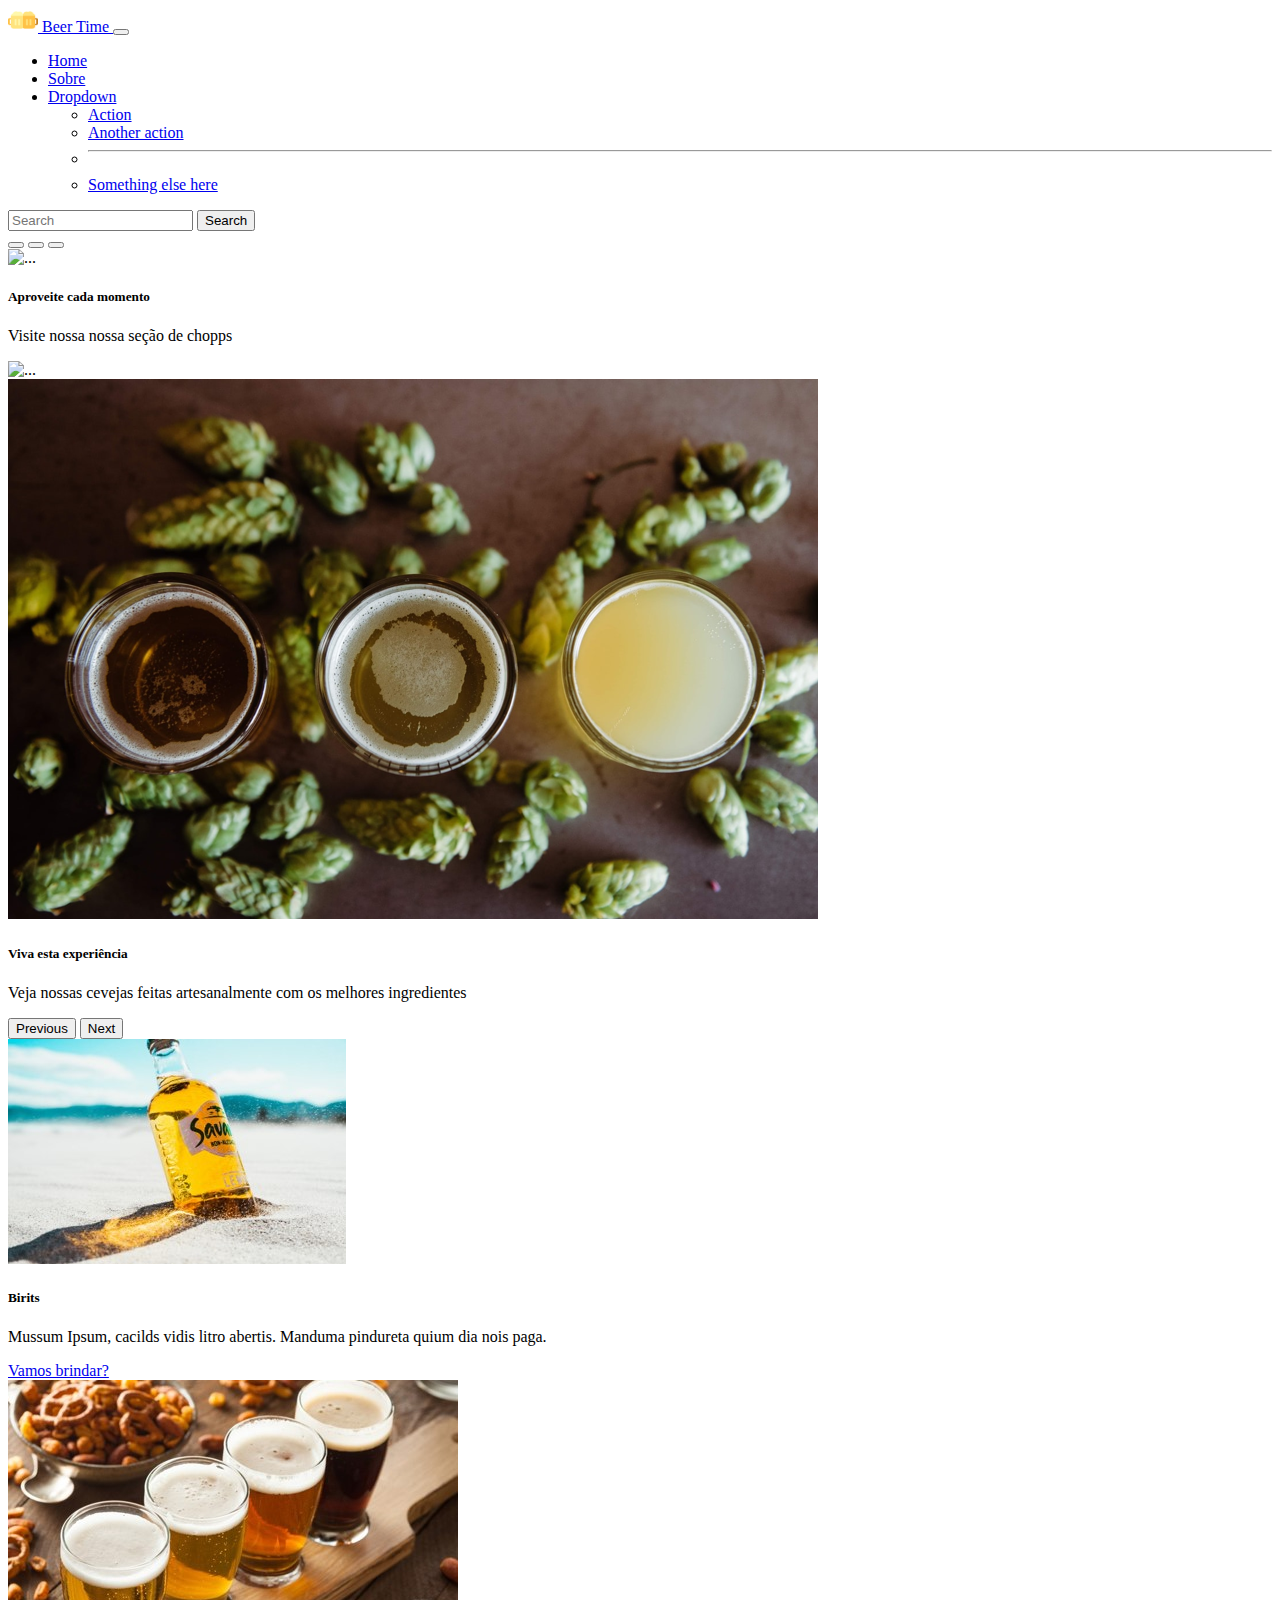
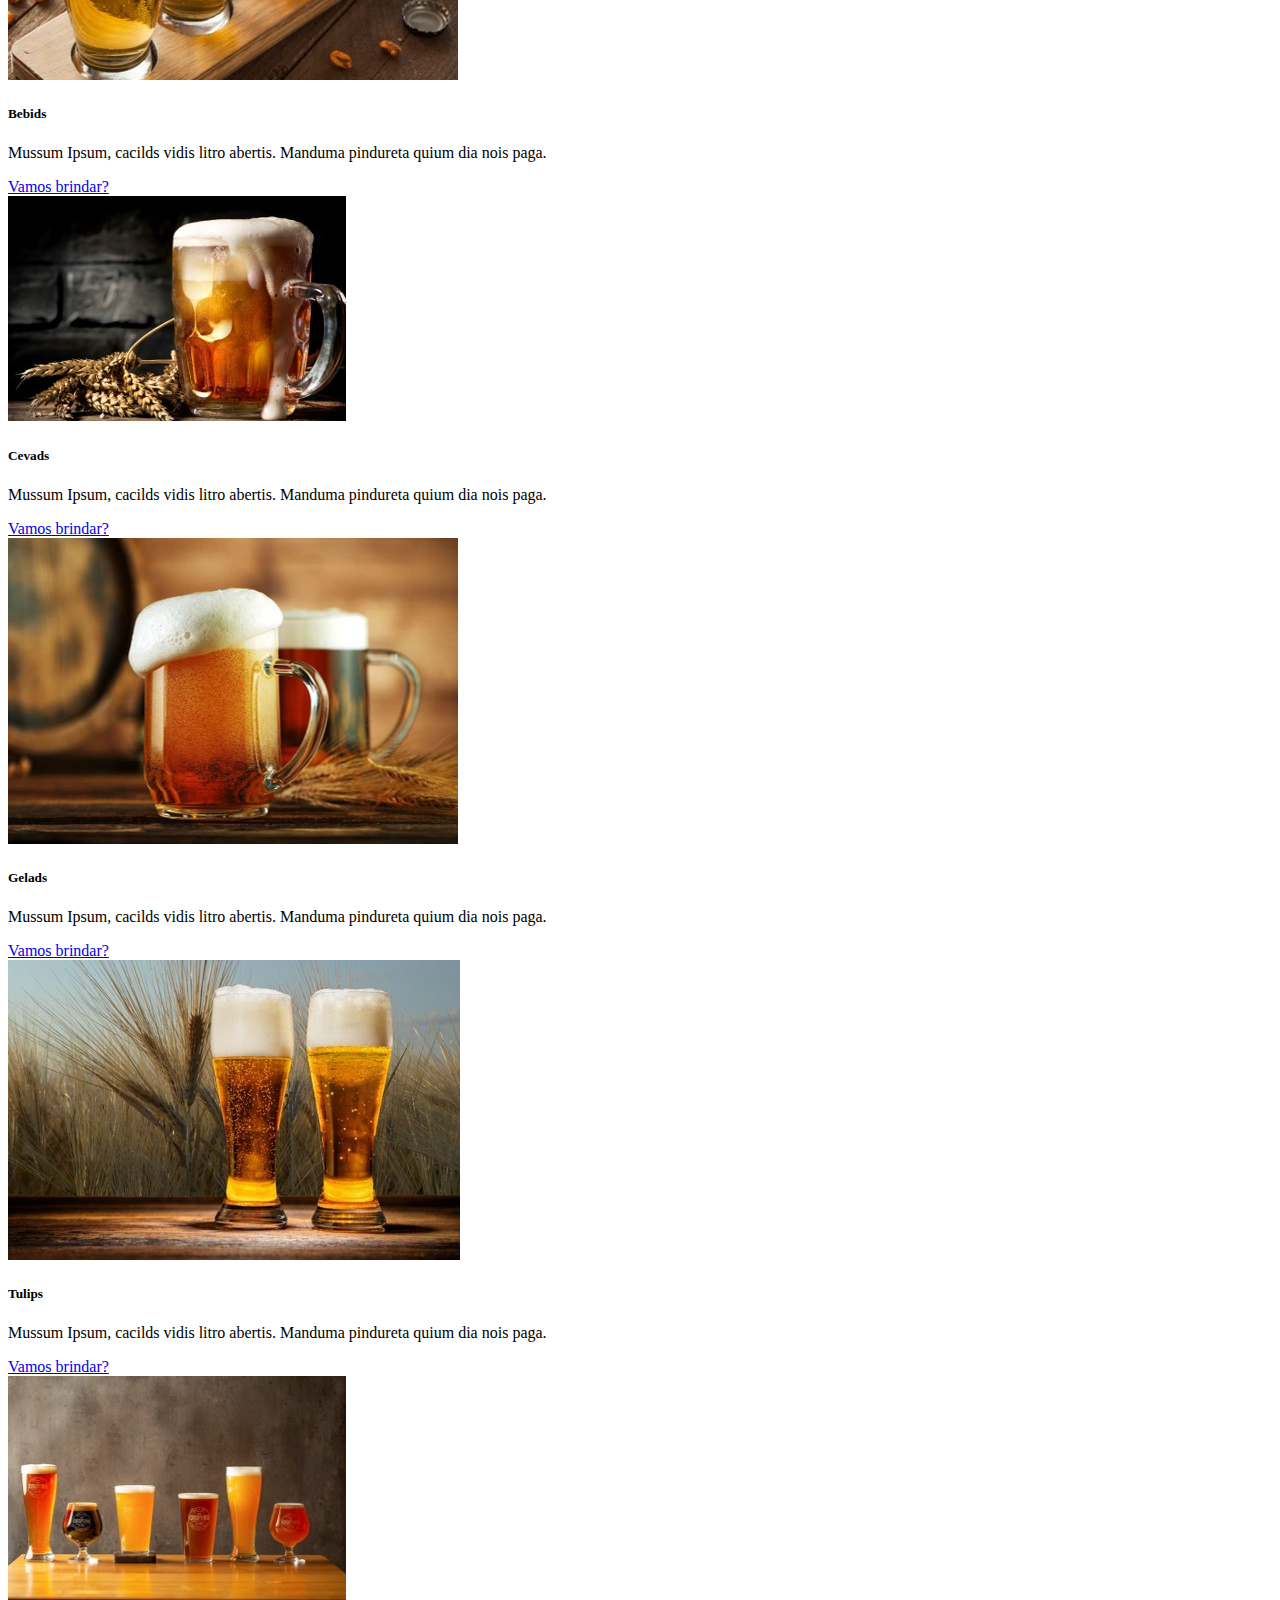
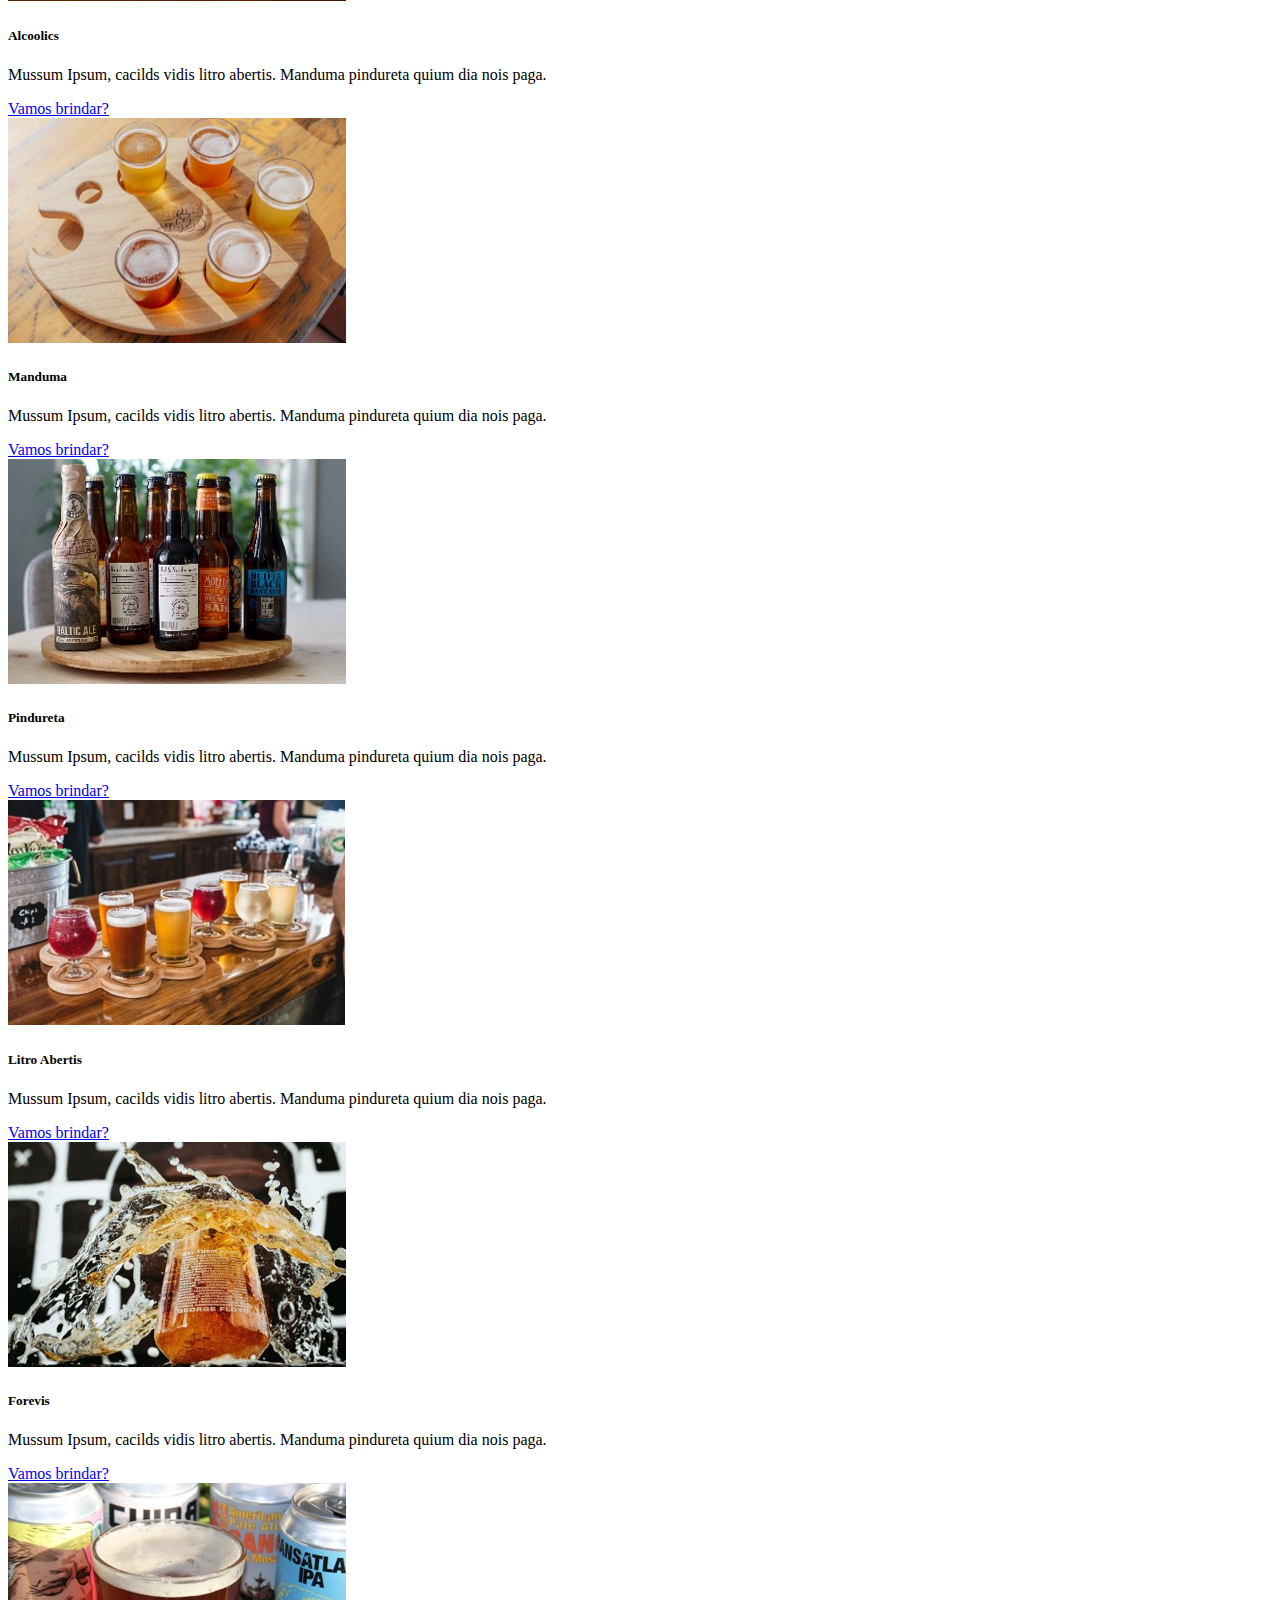
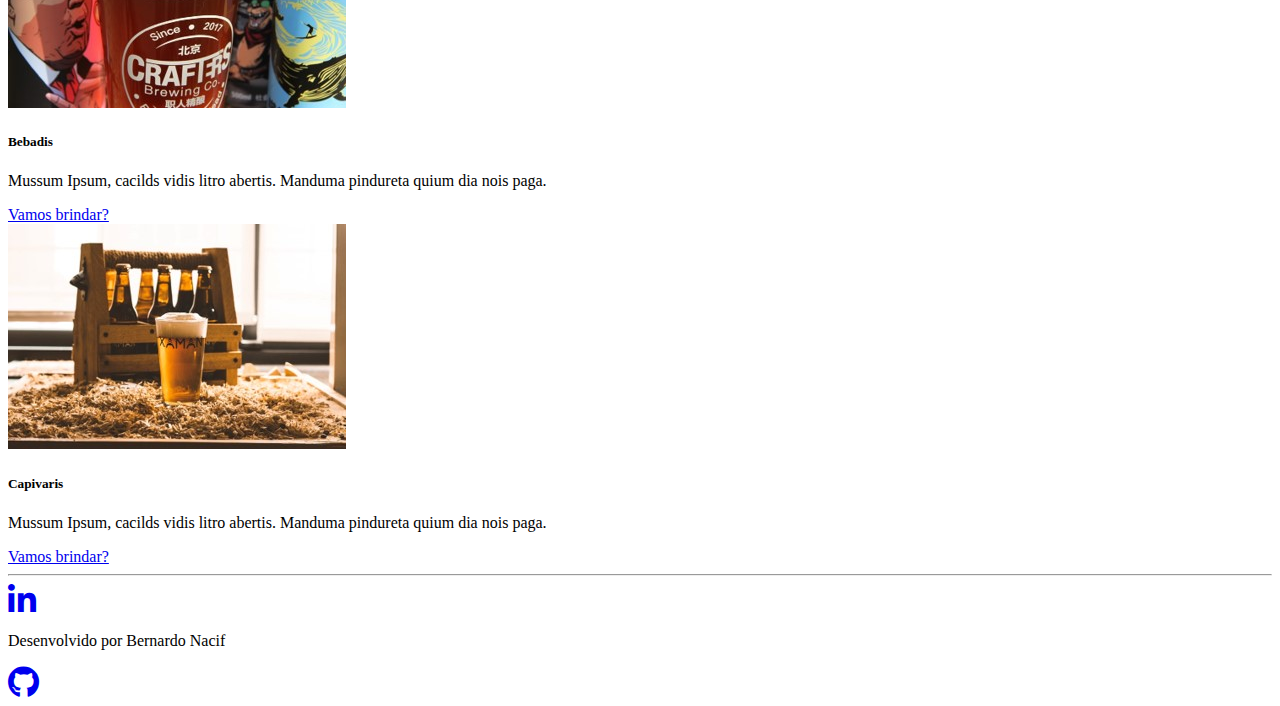
==== index.html @ 0743ed86 "projeto completo com requisitos minimos" ====
<!DOCTYPE html>
<html lang="en">
<head>
    <meta charset="utf-8" />
    <meta name="viewport" content="width=device-width, initial-scale=1.0">
    <meta name="description" content="..." />
    <meta name="Bernardo Nacif" content="..." />
    <title>Beer Time</title>
    <link rel="icon" type="image/x-icon" href="assets/cervejas.png" />
    <link href="https://cdn.jsdelivr.net/npm/bootstrap@5.1.1/dist/css/bootstrap.min.css" rel="stylesheet"
        integrity="sha384-F3w7mX95PdgyTmZZMECAngseQB83DfGTowi0iMjiWaeVhAn4FJkqJByhZMI3AhiU" crossorigin="anonymous">
    <link rel="stylesheet" href="https://cdnjs.cloudflare.com/ajax/libs/font-awesome/5.15.4/css/all.min.css" integrity="sha512-1ycn6IcaQQ40/MKBW2W4Rhis/DbILU74C1vSrLJxCq57o941Ym01SwNsOMqvEBFlcgUa6xLiPY/NS5R+E6ztJQ==" crossorigin="anonymous" referrerpolicy="no-referrer" />
    <link rel="stylesheet" href="index.css">
    
</head>

<body>
    <!-- NavBar -->
    <nav class="navbar navbar-expand-lg navbar navbar-dark bg-dark">
        <div class="container-fluid">
          <a class="navbar-brand" href="#">
            <img src="assets/cervejas.png" alt="" width="30" height="24" class="d-inline-block align-text-top">
            Beer Time
          </a>
          <button class="navbar-toggler" type="button" data-bs-toggle="collapse" data-bs-target="#navbarSupportedContent" aria-controls="navbarSupportedContent" aria-expanded="false" aria-label="Toggle navigation">
            <span class="navbar-toggler-icon"></span>
          </button>
          <div class="collapse navbar-collapse" id="navbarSupportedContent">
            <ul class="navbar-nav me-auto mb-2 mb-lg-0">
              <li class="nav-item">
                <a class="nav-link active" aria-current="page" href="index.html">Home</a>
              </li>
              <li class="nav-item">
                <a class="nav-link" href="sobre.html">Sobre</a>
              </li>
              <li class="nav-item dropdown">
                <a class="nav-link dropdown-toggle" href="#" id="navbarDropdown" role="button" data-bs-toggle="dropdown" aria-expanded="false">
                  Dropdown
                </a>
                <ul class="dropdown-menu" aria-labelledby="navbarDropdown">
                  <li><a class="dropdown-item" href="#">Action</a></li>
                  <li><a class="dropdown-item" href="#">Another action</a></li>
                  <li><hr class="dropdown-divider"></li>
                  <li><a class="dropdown-item" href="#">Something else here</a></li>
                </ul>
              </li>
            </ul>
            <form class="d-flex">
              <input class="form-control me-2" type="search" placeholder="Search" aria-label="Search">
              <button class="btn btn-outline-success" type="submit">Search</button>
            </form>
          </div>
        </div>
      </nav>

    <!-- carolsel -->
    <div id="carouselExampleDark" class="carousel carousel slide" data-bs-ride="carousel" >
    <div class="carousel-indicators">
      <button type="button" data-bs-target="#carouselExampleDark" data-bs-slide-to="0" class="active" aria-current="true" aria-label="Slide 1"></button>
      <button type="button" data-bs-target="#carouselExampleDark" data-bs-slide-to="1" aria-label="Slide 2"></button>
      <button type="button" data-bs-target="#carouselExampleDark" data-bs-slide-to="2" aria-label="Slide 3"></button>
    </div>
    <div class="carousel-inner">
      <div class="carousel-item active" data-bs-interval="10000">
        <img src="carousel/imagem2.png" class="d-block w-100" alt="...">
        <div class="carousel-caption d-none d-md-block">
          <h5>Aproveite cada momento</h5>
          <p>Visite nossa nossa seção de chopps</p>
        </div>
      </div>
      <div class="carousel-item" data-bs-interval="2000">
        <img src="carousel/Imagem1.png" class="d-block w-100" alt="..." >
        <div class="carousel-caption d-none d-md-block">
        </div>
      </div>
      <div class="carousel-item">
        <img src="carousel/Imagem3.png" class="d-block w-100" alt="...">
        <div class="carousel-caption d-none d-md-block">
          <h5>Viva esta experiência</h5>
          <p>Veja nossas cevejas feitas artesanalmente com os melhores ingredientes</p>
        </div>
      </div>
    </div>
    <button class="carousel-control-prev" type="button" data-bs-target="#carouselExampleDark" data-bs-slide="prev">
      <span class="carousel-control-prev-icon" aria-hidden="true"></span>
      <span class="visually-hidden">Previous</span>
    </button>
    <button class="carousel-control-next" type="button" data-bs-target="#carouselExampleDark" data-bs-slide="next">
      <span class="carousel-control-next-icon" aria-hidden="true"></span>
      <span class="visually-hidden">Next</span>
    </button>
  </div> 

  <!-- cards -->
  <div class="container mt-5">

      <div class="row">
          <div class="col-xs-12 col-sm-6 col-md-4 col-lg-3 col-xl-2 mb-3">
          <div class="card" style="width: 100%;">
            <img src="vitrine/Imagem1.jpg" class="card-img-top" alt="...">
            <div class="card-body">
              <h5 class="card-title">Birits</h5>
              <p class="card-text">Mussum Ipsum, cacilds vidis litro abertis. Manduma pindureta quium dia nois paga.</p>
              <a href="produto.html" class="btn btn-primary">Vamos brindar?</a>
            </div>
          </div>
      </div>
        <div class="col-xs-12 col-sm-6 col-md-4 col-lg-3 col-xl-2 mb-3">
        <div class="card" style="width: 100%;">
          <img src="vitrine/Imagem2.jpg" class="card-img-top" alt="...">
          <div class="card-body">
            <h5 class="card-title">Bebids</h5>
            <p class="card-text">Mussum Ipsum, cacilds vidis litro abertis. Manduma pindureta quium dia nois paga.</p>
            <a href="produto.html" class="btn btn-primary">Vamos brindar?</a>
          </div>
        </div>
    </div>
        <div class="col-xs-12 col-sm-6 col-md-4 col-lg-3 col-xl-2 mb-3">
        <div class="card" style="width: 100%;">
          <img src="vitrine/Imagem3.jpg" class="card-img-top" alt="...">
          <div class="card-body">
            <h5 class="card-title">Cevads</h5>
            <p class="card-text">Mussum Ipsum, cacilds vidis litro abertis. Manduma pindureta quium dia nois paga.</p>
            <a href="produto.html" class="btn btn-primary">Vamos brindar?</a>
          </div>
        </div>
    </div>
        <div class="col-xs-12 col-sm-6 col-md-4 col-lg-3 col-xl-2 mb-3">
        <div class="card" style="width: 100%;">
          <img src="vitrine/Imagem4.jpg" class="card-img-top" alt="...">
          <div class="card-body">
            <h5 class="card-title">Gelads</h5>
            <p class="card-text">Mussum Ipsum, cacilds vidis litro abertis. Manduma pindureta quium dia nois paga.</p>
            <a href="produto.html" class="btn btn-primary">Vamos brindar?</a>
          </div>
        </div>
    </div>
        <div class="col-xs-12 col-sm-6 col-md-4 col-lg-3 col-xl-2 mb-3">
        <div class="card" style="width: 100%;">
          <img src="vitrine/Imagem5.jpg" class="card-img-top" alt="...">
          <div class="card-body">
            <h5 class="card-title">Tulips</h5>
            <p class="card-text">Mussum Ipsum, cacilds vidis litro abertis. Manduma pindureta quium dia nois paga.</p>
            <a href="produto.html" class="btn btn-primary">Vamos brindar?</a>
          </div>
        </div>
    </div>
        <div class="col-xs-12 col-sm-6 col-md-4 col-lg-3 col-xl-2 mb-3">
        <div class="card" style="width: 100%;">
          <img src="vitrine/Imagem6.jpg" class="card-img-top" alt="...">
          <div class="card-body">
            <h5 class="card-title">Alcoolics</h5>
            <p class="card-text">Mussum Ipsum, cacilds vidis litro abertis. Manduma pindureta quium dia nois paga.</p>
            <a href="produto.html" class="btn btn-primary">Vamos brindar?</a>
          </div>
        </div>
    </div>
        <div class="col-xs-12 col-sm-6 col-md-4 col-lg-3 col-xl-2 mb-3">
        <div class="card" style="width: 100%;">
          <img src="vitrine/Imagem7.jpg" class="card-img-top" alt="...">
          <div class="card-body">
            <h5 class="card-title">Manduma</h5>
            <p class="card-text">Mussum Ipsum, cacilds vidis litro abertis. Manduma pindureta quium dia nois paga.</p>
            <a href="produto.html" class="btn btn-primary">Vamos brindar?</a>
          </div>
        </div>
    </div>
        <div class="col-xs-12 col-sm-6 col-md-4 col-lg-3 col-xl-2 mb-3">
        <div class="card" style="width: 100%;">
          <img src="vitrine/Imagem8.jpg" class="card-img-top" alt="...">
          <div class="card-body">
            <h5 class="card-title">Pindureta</h5>
            <p class="card-text">Mussum Ipsum, cacilds vidis litro abertis. Manduma pindureta quium dia nois paga.</p>
            <a href="produto.html" class="btn btn-primary">Vamos brindar?</a>
          </div>
        </div>
    </div>
        <div class="col-xs-12 col-sm-6 col-md-4 col-lg-3 col-xl-2 mb-3">
        <div class="card" style="width: 100%;">
          <img src="vitrine/Imagem9.jpg" class="card-img-top" alt="...">
          <div class="card-body">
            <h5 class="card-title">Litro Abertis</h5>
            <p class="card-text">Mussum Ipsum, cacilds vidis litro abertis. Manduma pindureta quium dia nois paga.</p>
            <a href="produto.html" class="btn btn-primary">Vamos brindar?</a>
          </div>
        </div>
    </div>
    <div class="col-xs-12 col-sm-6 col-md-4 col-lg-3 col-xl-2 mb-3">
        <div class="card" style="width: 100%;">
          <img src="vitrine/Imagem10.jpg" class="card-img-top" alt="...">
          <div class="card-body">
            <h5 class="card-title">Forevis</h5>
            <p class="card-text">Mussum Ipsum, cacilds vidis litro abertis. Manduma pindureta quium dia nois paga.</p>
            <a href="produto.html" class="btn btn-primary">Vamos brindar?</a>
          </div>
        </div>
    </div>
    <div class="col-xs-12 col-sm-6 col-md-4 col-lg-3 col-xl-2 mb-3">
        <div class="card" style="width: 100%;">
          <img src="vitrine/Imagem11.jpg" class="card-img-top" alt="...">
          <div class="card-body">
            <h5 class="card-title">Bebadis</h5>
            <p class="card-text">Mussum Ipsum, cacilds vidis litro abertis. Manduma pindureta quium dia nois paga.</p>
            <a href="produto.html" class="btn btn-primary">Vamos brindar?</a>
          </div>
        </div>
    </div>
    <div class="col-xs-12 col-sm-6 col-md-4 col-lg-3 col-xl-2 mb-3">
        <div class="card" style="width: 100%;">
          <img src="vitrine/Imagem12.jpg" class="card-img-top" alt="...">
          <div class="card-body">
            <h5 class="card-title">Capivaris</h5>
            <p class="card-text">Mussum Ipsum, cacilds vidis litro abertis. Manduma pindureta quium dia nois paga.</p>
            <a href="produto.html" class="btn btn-primary">Vamos brindar?</a>
          </div>
        </div>
    </div>
  </div>
<hr>
<!-- footer -->

<footer>
    <div class="row">
        <div class="col-xm-12 col-sm-12 col-md-4 col-lg-4 col-xl-4 text-center">
            <a href="https://linkedin.com/in/bernardonacif" target="_blank">
                <i class="fab fa-linkedin-in fa-2x"></i>
            </a>
        </div>
        <div class="col-xm-12 col-sm-12 col-md-4 col-lg-4 col-xl-4 text-center">
              <p class="text-justify">Desenvolvido por Bernardo Nacif</p>
        </div>
        <div class="col-xm-12 col-sm-12 col-md-4 col-lg-4 col-xl-4 text-center">
            <a href="https://github.com/bernardonacif" target="_blank">
                <i class="fab fa-github fa-2x"></i>
            </a>
        </div>
    </div>
</footer>


  <script src="https://cdn.jsdelivr.net/npm/bootstrap@5.1.1/dist/js/bootstrap.bundle.min.js"
        integrity="sha384-/bQdsTh/da6pkI1MST/rWKFNjaCP5gBSY4sEBT38Q/9RBh9AH40zEOg7Hlq2THRZ"
        crossorigin="anonymous"></script>

</body>

</html>
---- index.css ----
footer{
    font-style: bold;
}

.lead { 
    margin-left: 25%;
    margin-right: 25%;
    text-align: justify;
}

.lead1 { 
    margin-left: 25%;
    margin-right: 25%;
    text-align: center;
} 

/* style Breadcrumbs */
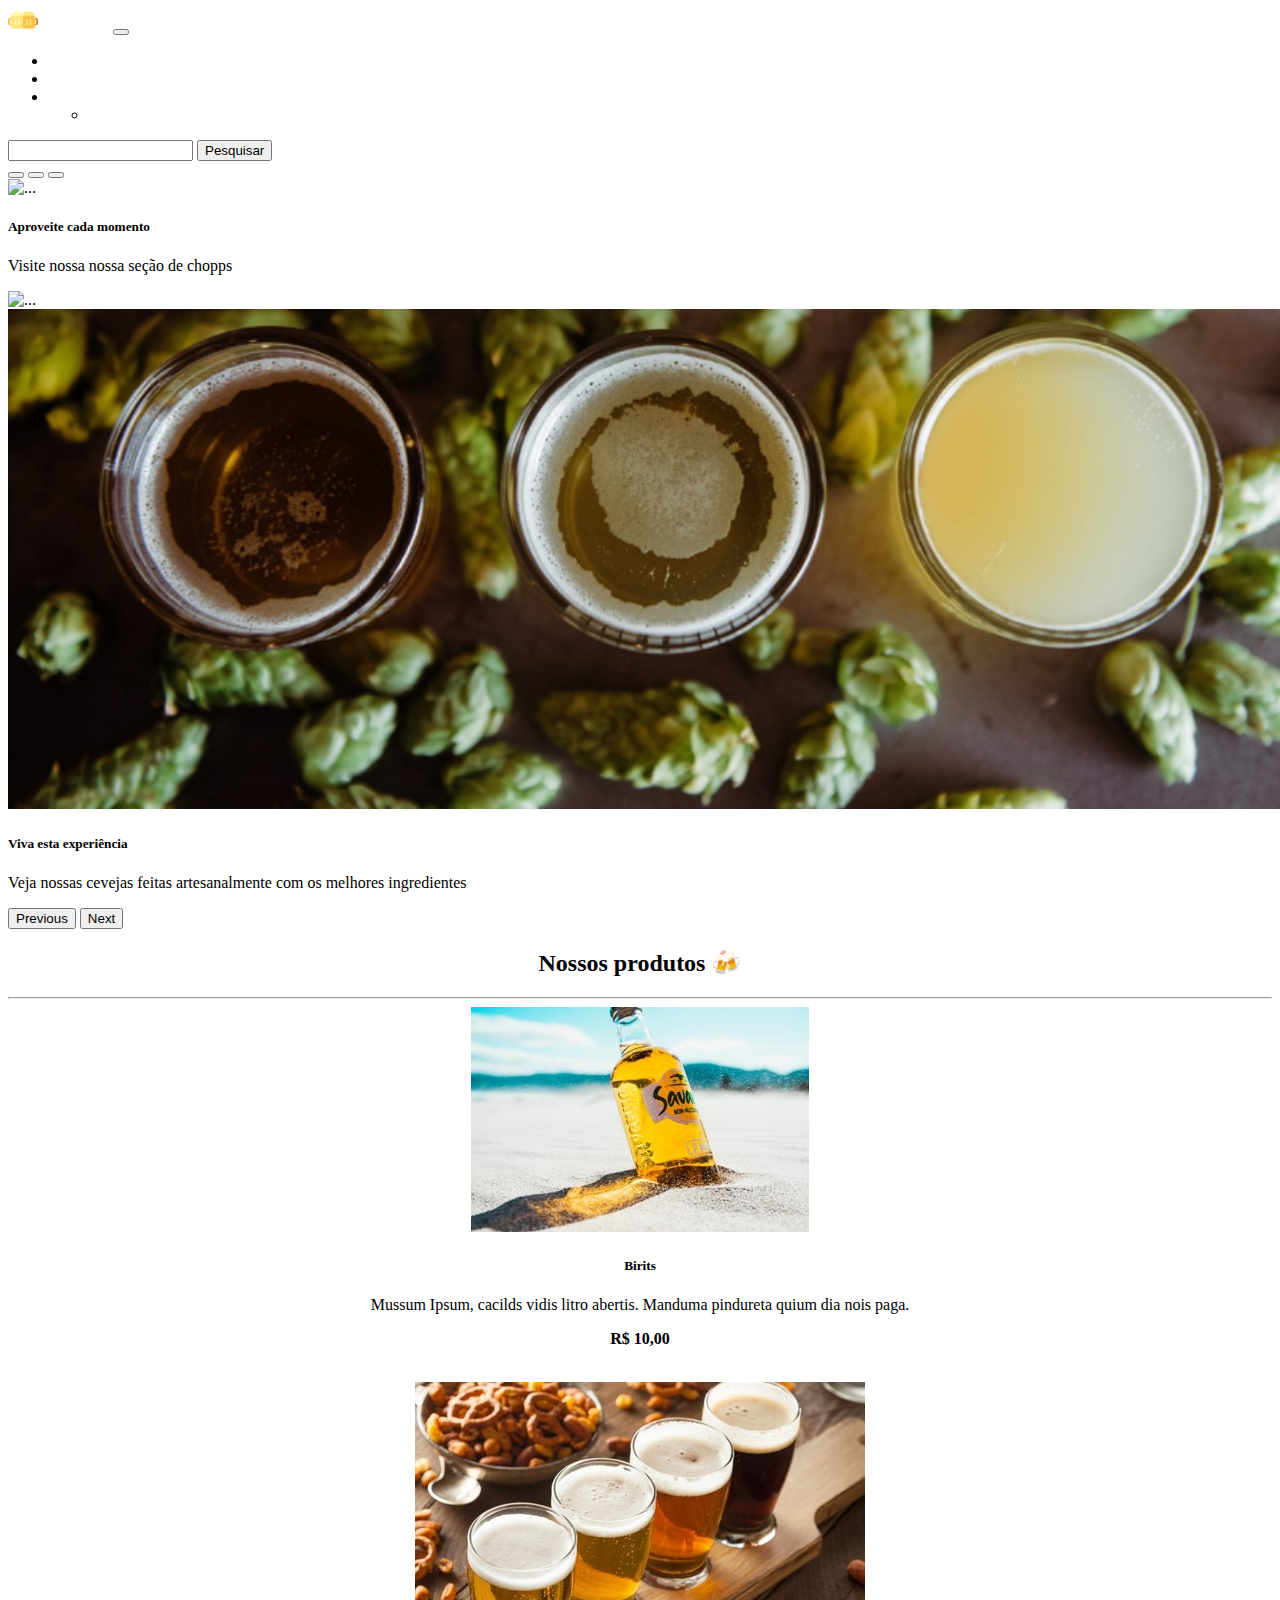
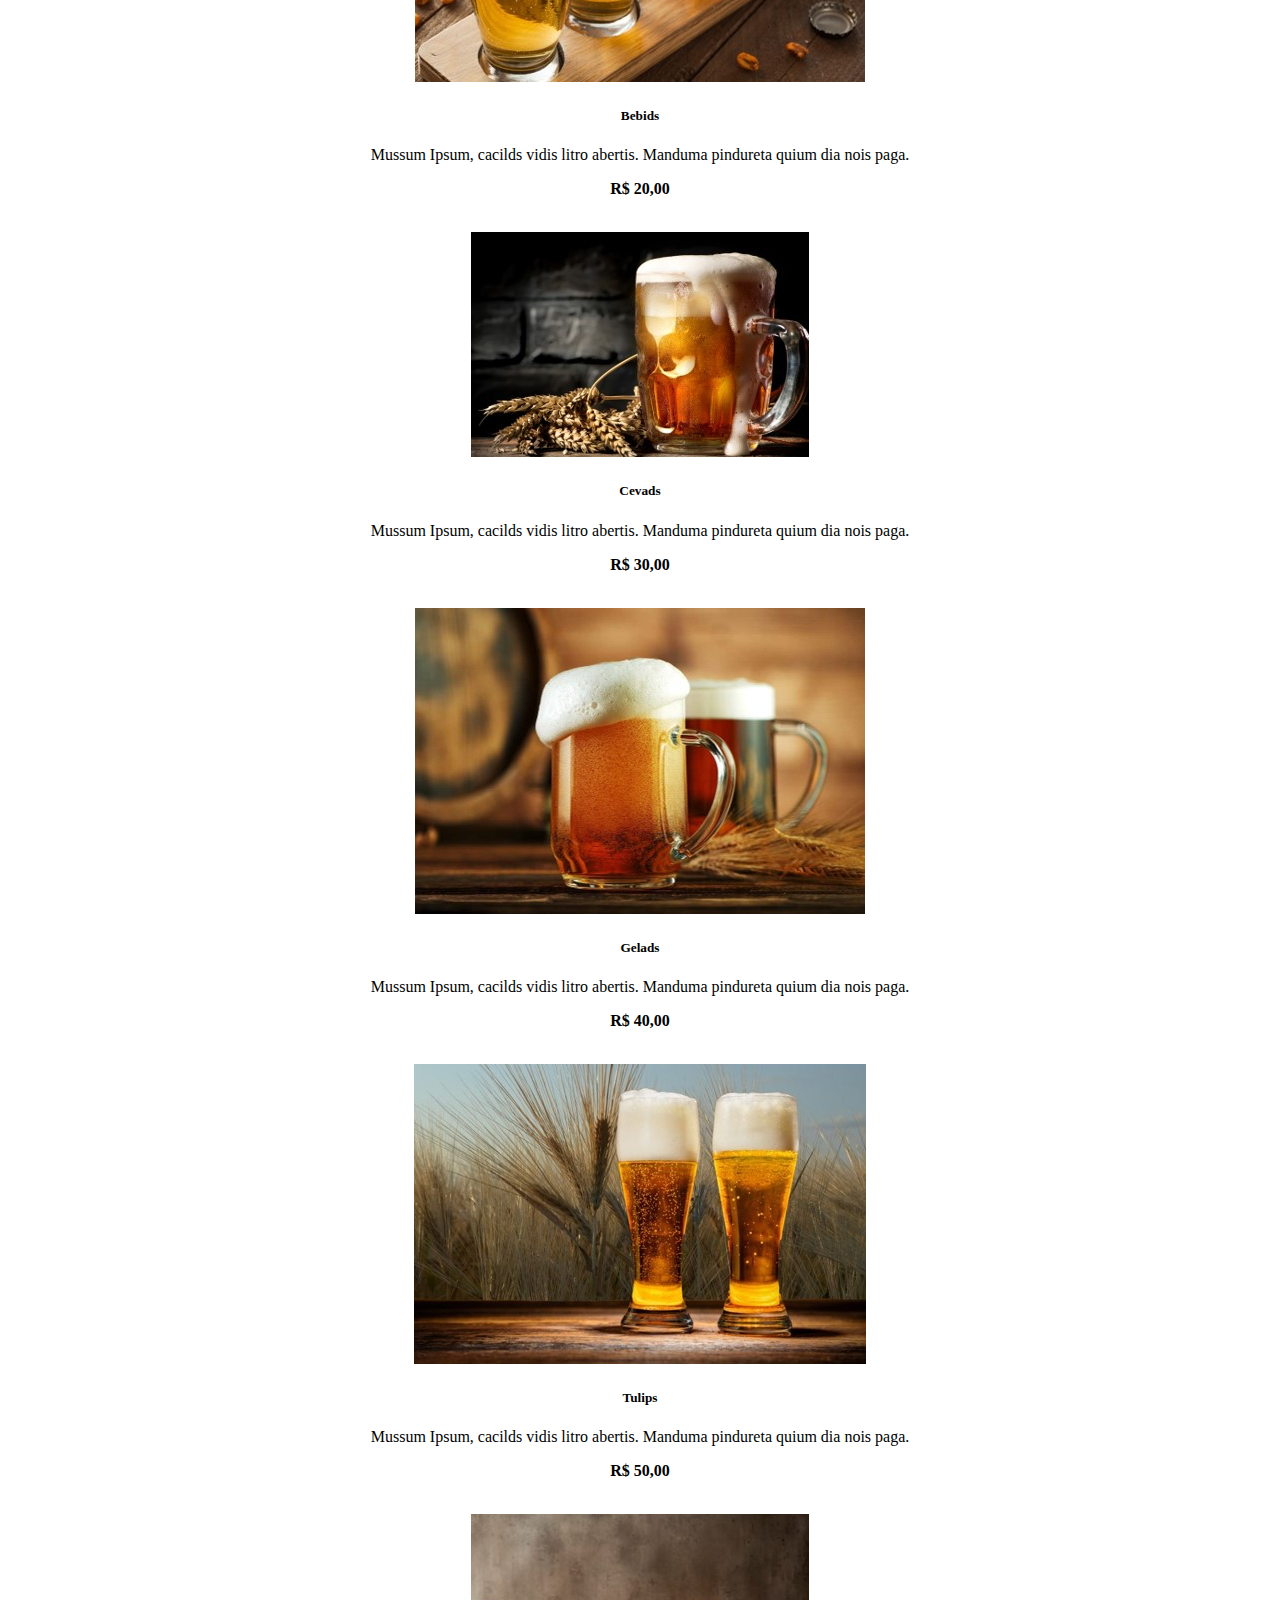
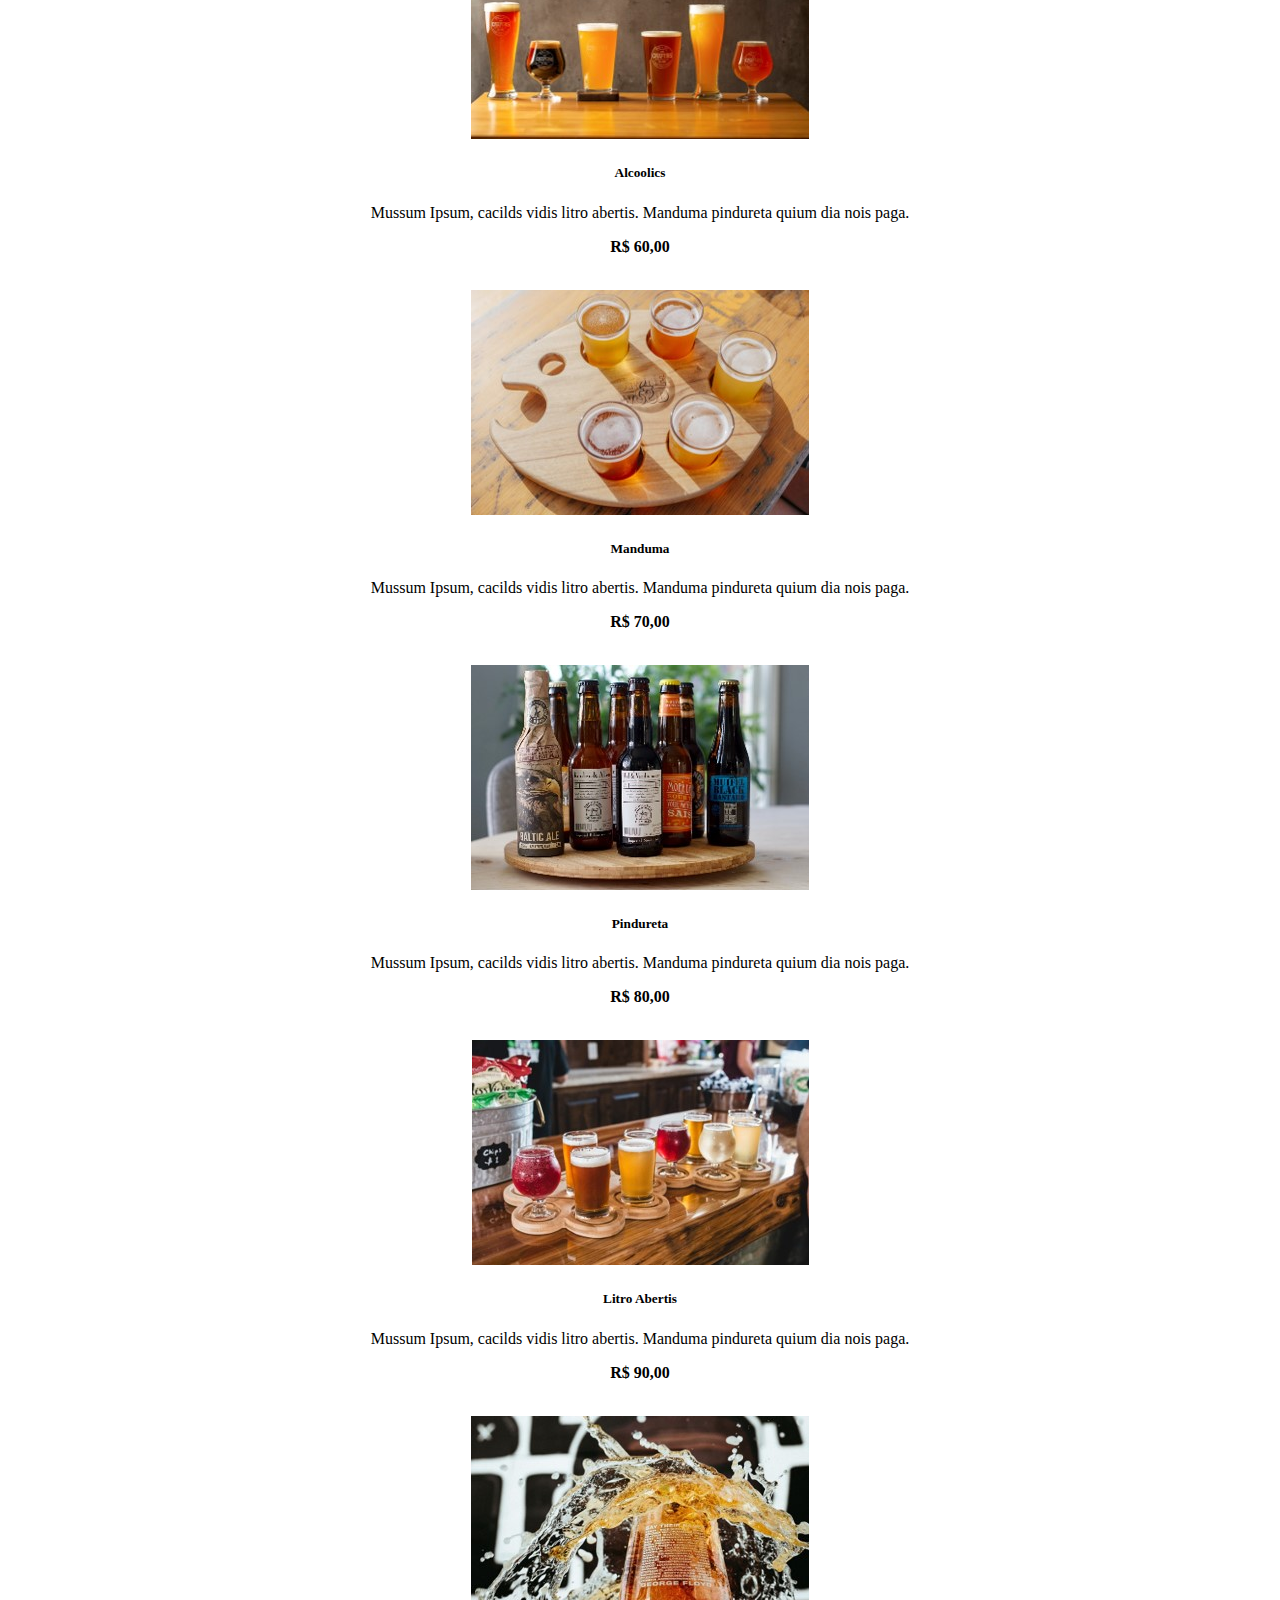
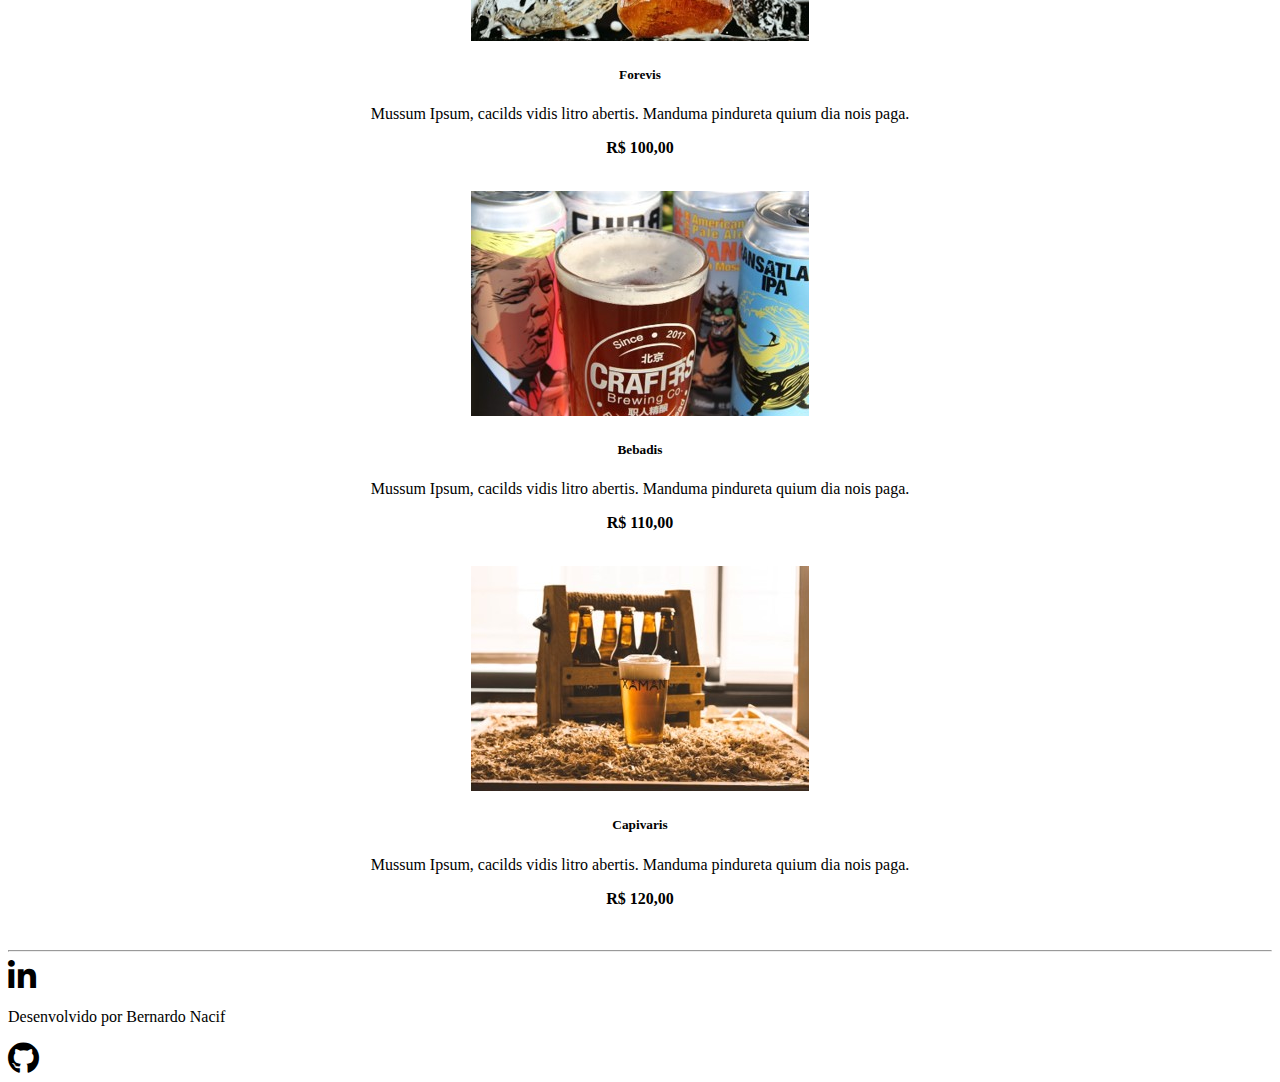
==== commit 0c1bde8d: "ajuste tamanho carolsel" ====
--- a/index.html
+++ b/index.html
@@ -1,80 +1,84 @@
 <!DOCTYPE html>
 <html lang="en">
+
 <head>
-    <meta charset="utf-8" />
-    <meta name="viewport" content="width=device-width, initial-scale=1.0">
-    <meta name="description" content="..." />
-    <meta name="Bernardo Nacif" content="..." />
-    <title>Beer Time</title>
-    <link rel="icon" type="image/x-icon" href="assets/cervejas.png" />
-    <link href="https://cdn.jsdelivr.net/npm/bootstrap@5.1.1/dist/css/bootstrap.min.css" rel="stylesheet"
-        integrity="sha384-F3w7mX95PdgyTmZZMECAngseQB83DfGTowi0iMjiWaeVhAn4FJkqJByhZMI3AhiU" crossorigin="anonymous">
-    <link rel="stylesheet" href="https://cdnjs.cloudflare.com/ajax/libs/font-awesome/5.15.4/css/all.min.css" integrity="sha512-1ycn6IcaQQ40/MKBW2W4Rhis/DbILU74C1vSrLJxCq57o941Ym01SwNsOMqvEBFlcgUa6xLiPY/NS5R+E6ztJQ==" crossorigin="anonymous" referrerpolicy="no-referrer" />
-    <link rel="stylesheet" href="index.css">
-    
+  <meta charset="utf-8" />
+  <meta name="viewport" content="width=device-width, initial-scale=1.0">
+  <meta name="description" content="..." />
+  <meta name="Bernardo Nacif" content="..." />
+  <title>Beer Time</title>
+  <link rel="icon" type="image/x-icon" href="assets/cervejas.png" />
+  <link href="https://cdn.jsdelivr.net/npm/bootstrap@5.1.1/dist/css/bootstrap.min.css" rel="stylesheet"
+    integrity="sha384-F3w7mX95PdgyTmZZMECAngseQB83DfGTowi0iMjiWaeVhAn4FJkqJByhZMI3AhiU" crossorigin="anonymous">
+  <link rel="stylesheet" href="https://cdnjs.cloudflare.com/ajax/libs/font-awesome/5.15.4/css/all.min.css"
+    integrity="sha512-1ycn6IcaQQ40/MKBW2W4Rhis/DbILU74C1vSrLJxCq57o941Ym01SwNsOMqvEBFlcgUa6xLiPY/NS5R+E6ztJQ=="
+    crossorigin="anonymous" referrerpolicy="no-referrer" />
+  <link rel="stylesheet" href="index.css">
+
 </head>
 
 <body>
-    <!-- NavBar -->
-    <nav class="navbar navbar-expand-lg navbar navbar-dark bg-dark">
-        <div class="container-fluid">
-          <a class="navbar-brand" href="#">
-            <img src="assets/cervejas.png" alt="" width="30" height="24" class="d-inline-block align-text-top">
-            Beer Time
-          </a>
-          <button class="navbar-toggler" type="button" data-bs-toggle="collapse" data-bs-target="#navbarSupportedContent" aria-controls="navbarSupportedContent" aria-expanded="false" aria-label="Toggle navigation">
-            <span class="navbar-toggler-icon"></span>
-          </button>
-          <div class="collapse navbar-collapse" id="navbarSupportedContent">
-            <ul class="navbar-nav me-auto mb-2 mb-lg-0">
-              <li class="nav-item">
-                <a class="nav-link active" aria-current="page" href="index.html">Home</a>
-              </li>
-              <li class="nav-item">
-                <a class="nav-link" href="sobre.html">Sobre</a>
-              </li>
-              <li class="nav-item dropdown">
-                <a class="nav-link dropdown-toggle" href="#" id="navbarDropdown" role="button" data-bs-toggle="dropdown" aria-expanded="false">
-                  Dropdown
-                </a>
-                <ul class="dropdown-menu" aria-labelledby="navbarDropdown">
-                  <li><a class="dropdown-item" href="#">Action</a></li>
-                  <li><a class="dropdown-item" href="#">Another action</a></li>
-                  <li><hr class="dropdown-divider"></li>
-                  <li><a class="dropdown-item" href="#">Something else here</a></li>
-                </ul>
-              </li>
+  <!-- NavBar -->
+  <nav class="navbar navbar-expand-lg navbar navbar-dark bg-dark">
+    <div class="container-fluid">
+      <a class="navbar-brand" href="#">
+        <img src="assets/cervejas.png" alt="" width="30" height="24" class="d-inline-block align-text-top">
+        Beer Time
+      </a>
+      <button class="navbar-toggler" type="button" data-bs-toggle="collapse" data-bs-target="#navbarSupportedContent"
+        aria-controls="navbarSupportedContent" aria-expanded="false" aria-label="Toggle navigation">
+        <span class="navbar-toggler-icon"></span>
+      </button>
+      <div class="collapse navbar-collapse" id="navbarSupportedContent">
+        <ul class="navbar-nav me-auto mb-2 mb-lg-0">
+          <li class="nav-item">
+            <a class="nav-link active" aria-current="page" href="index.html">Home</a>
+          </li>
+          <li class="nav-item">
+            <a class="nav-link" href="sobre.html#sobre">Sobre</a>
+          </li>
+          <li class="nav-item dropdown">
+            <a class="nav-link dropdown-toggle" href="#" id="navbarDropdown" role="button" data-bs-toggle="dropdown"
+              aria-expanded="false">
+              Nossos Produtos
+            </a>
+            <ul class="dropdown-menu" aria-labelledby="navbarDropdown">
+              <li><a class="dropdown-item" href="#vitrine">Cervejas</a></li>
             </ul>
-            <form class="d-flex">
-              <input class="form-control me-2" type="search" placeholder="Search" aria-label="Search">
-              <button class="btn btn-outline-success" type="submit">Search</button>
-            </form>
-          </div>
-        </div>
-      </nav>
-
-    <!-- carolsel -->
-    <div id="carouselExampleDark" class="carousel carousel slide" data-bs-ride="carousel" >
+          </li>
+        </ul>
+        <form class="d-flex">
+          <input class="form-control me-2" type="search" placeholder="" aria-label="Search">
+          <button class="btn btn-outline-success" type="submit">Pesquisar</button>
+        </form>
+      </div>
+    </div>
+  </nav>
+
+  <!-- carolsel -->
+
+  <div id="carouselExampleDark" class="carousel carousel slide" data-bs-ride="carousel">
     <div class="carousel-indicators">
-      <button type="button" data-bs-target="#carouselExampleDark" data-bs-slide-to="0" class="active" aria-current="true" aria-label="Slide 1"></button>
+      <button type="button" data-bs-target="#carouselExampleDark" data-bs-slide-to="0" class="active"
+        aria-current="true" aria-label="Slide 1"></button>
       <button type="button" data-bs-target="#carouselExampleDark" data-bs-slide-to="1" aria-label="Slide 2"></button>
       <button type="button" data-bs-target="#carouselExampleDark" data-bs-slide-to="2" aria-label="Slide 3"></button>
     </div>
     <div class="carousel-inner">
       <div class="carousel-item active" data-bs-interval="10000">
-        <img src="carousel/imagem2.png" class="d-block w-100" alt="...">
+        <img src="carousel/imagem2.png" class="d-block w-100 imagem-carrossel" alt="...">
         <div class="carousel-caption d-none d-md-block">
           <h5>Aproveite cada momento</h5>
           <p>Visite nossa nossa seção de chopps</p>
         </div>
       </div>
       <div class="carousel-item" data-bs-interval="2000">
-        <img src="carousel/Imagem1.png" class="d-block w-100" alt="..." >
+        <img src="carousel/Imagem11.png" class="d-block w-100 imagem-carrossel" alt="...">
         <div class="carousel-caption d-none d-md-block">
         </div>
       </div>
       <div class="carousel-item">
-        <img src="carousel/Imagem3.png" class="d-block w-100" alt="...">
+        <img src="carousel/Imagem3.png" class="d-block w-100 imagem-carrossel" alt="...">
         <div class="carousel-caption d-none d-md-block">
           <h5>Viva esta experiência</h5>
           <p>Veja nossas cevejas feitas artesanalmente com os melhores ingredientes</p>
@@ -89,158 +93,181 @@
       <span class="carousel-control-next-icon" aria-hidden="true"></span>
       <span class="visually-hidden">Next</span>
     </button>
-  </div> 
+  </div>
 
   <!-- cards -->
   <div class="container mt-5">
-
+    <section class="page-section" id="vitrine">
+      <h2 class="texto_vitrine">Nossos produtos &#127867</h2>
+      <hr>
       <div class="row">
-          <div class="col-xs-12 col-sm-6 col-md-4 col-lg-3 col-xl-2 mb-3">
+        <div class="col-xs-12 col-sm-6 col-md-4 col-lg-3 col-xl-2 mb-3" align="center">
           <div class="card" style="width: 100%;">
             <img src="vitrine/Imagem1.jpg" class="card-img-top" alt="...">
             <div class="card-body">
               <h5 class="card-title">Birits</h5>
               <p class="card-text">Mussum Ipsum, cacilds vidis litro abertis. Manduma pindureta quium dia nois paga.</p>
-              <a href="produto.html" class="btn btn-primary">Vamos brindar?</a>
-            </div>
-          </div>
-      </div>
-        <div class="col-xs-12 col-sm-6 col-md-4 col-lg-3 col-xl-2 mb-3">
-        <div class="card" style="width: 100%;">
-          <img src="vitrine/Imagem2.jpg" class="card-img-top" alt="...">
-          <div class="card-body">
-            <h5 class="card-title">Bebids</h5>
-            <p class="card-text">Mussum Ipsum, cacilds vidis litro abertis. Manduma pindureta quium dia nois paga.</p>
-            <a href="produto.html" class="btn btn-primary">Vamos brindar?</a>
-          </div>
-        </div>
-    </div>
-        <div class="col-xs-12 col-sm-6 col-md-4 col-lg-3 col-xl-2 mb-3">
-        <div class="card" style="width: 100%;">
-          <img src="vitrine/Imagem3.jpg" class="card-img-top" alt="...">
-          <div class="card-body">
-            <h5 class="card-title">Cevads</h5>
-            <p class="card-text">Mussum Ipsum, cacilds vidis litro abertis. Manduma pindureta quium dia nois paga.</p>
-            <a href="produto.html" class="btn btn-primary">Vamos brindar?</a>
-          </div>
-        </div>
-    </div>
-        <div class="col-xs-12 col-sm-6 col-md-4 col-lg-3 col-xl-2 mb-3">
-        <div class="card" style="width: 100%;">
-          <img src="vitrine/Imagem4.jpg" class="card-img-top" alt="...">
-          <div class="card-body">
-            <h5 class="card-title">Gelads</h5>
-            <p class="card-text">Mussum Ipsum, cacilds vidis litro abertis. Manduma pindureta quium dia nois paga.</p>
-            <a href="produto.html" class="btn btn-primary">Vamos brindar?</a>
-          </div>
-        </div>
-    </div>
-        <div class="col-xs-12 col-sm-6 col-md-4 col-lg-3 col-xl-2 mb-3">
-        <div class="card" style="width: 100%;">
-          <img src="vitrine/Imagem5.jpg" class="card-img-top" alt="...">
-          <div class="card-body">
-            <h5 class="card-title">Tulips</h5>
-            <p class="card-text">Mussum Ipsum, cacilds vidis litro abertis. Manduma pindureta quium dia nois paga.</p>
-            <a href="produto.html" class="btn btn-primary">Vamos brindar?</a>
-          </div>
-        </div>
-    </div>
-        <div class="col-xs-12 col-sm-6 col-md-4 col-lg-3 col-xl-2 mb-3">
-        <div class="card" style="width: 100%;">
-          <img src="vitrine/Imagem6.jpg" class="card-img-top" alt="...">
-          <div class="card-body">
-            <h5 class="card-title">Alcoolics</h5>
-            <p class="card-text">Mussum Ipsum, cacilds vidis litro abertis. Manduma pindureta quium dia nois paga.</p>
-            <a href="produto.html" class="btn btn-primary">Vamos brindar?</a>
-          </div>
-        </div>
-    </div>
-        <div class="col-xs-12 col-sm-6 col-md-4 col-lg-3 col-xl-2 mb-3">
-        <div class="card" style="width: 100%;">
-          <img src="vitrine/Imagem7.jpg" class="card-img-top" alt="...">
-          <div class="card-body">
-            <h5 class="card-title">Manduma</h5>
-            <p class="card-text">Mussum Ipsum, cacilds vidis litro abertis. Manduma pindureta quium dia nois paga.</p>
-            <a href="produto.html" class="btn btn-primary">Vamos brindar?</a>
-          </div>
-        </div>
-    </div>
-        <div class="col-xs-12 col-sm-6 col-md-4 col-lg-3 col-xl-2 mb-3">
-        <div class="card" style="width: 100%;">
-          <img src="vitrine/Imagem8.jpg" class="card-img-top" alt="...">
-          <div class="card-body">
-            <h5 class="card-title">Pindureta</h5>
-            <p class="card-text">Mussum Ipsum, cacilds vidis litro abertis. Manduma pindureta quium dia nois paga.</p>
-            <a href="produto.html" class="btn btn-primary">Vamos brindar?</a>
-          </div>
-        </div>
-    </div>
-        <div class="col-xs-12 col-sm-6 col-md-4 col-lg-3 col-xl-2 mb-3">
-        <div class="card" style="width: 100%;">
-          <img src="vitrine/Imagem9.jpg" class="card-img-top" alt="...">
-          <div class="card-body">
-            <h5 class="card-title">Litro Abertis</h5>
-            <p class="card-text">Mussum Ipsum, cacilds vidis litro abertis. Manduma pindureta quium dia nois paga.</p>
-            <a href="produto.html" class="btn btn-primary">Vamos brindar?</a>
-          </div>
-        </div>
-    </div>
-    <div class="col-xs-12 col-sm-6 col-md-4 col-lg-3 col-xl-2 mb-3">
-        <div class="card" style="width: 100%;">
-          <img src="vitrine/Imagem10.jpg" class="card-img-top" alt="...">
-          <div class="card-body">
-            <h5 class="card-title">Forevis</h5>
-            <p class="card-text">Mussum Ipsum, cacilds vidis litro abertis. Manduma pindureta quium dia nois paga.</p>
-            <a href="produto.html" class="btn btn-primary">Vamos brindar?</a>
-          </div>
-        </div>
-    </div>
-    <div class="col-xs-12 col-sm-6 col-md-4 col-lg-3 col-xl-2 mb-3">
-        <div class="card" style="width: 100%;">
-          <img src="vitrine/Imagem11.jpg" class="card-img-top" alt="...">
-          <div class="card-body">
-            <h5 class="card-title">Bebadis</h5>
-            <p class="card-text">Mussum Ipsum, cacilds vidis litro abertis. Manduma pindureta quium dia nois paga.</p>
-            <a href="produto.html" class="btn btn-primary">Vamos brindar?</a>
-          </div>
-        </div>
-    </div>
-    <div class="col-xs-12 col-sm-6 col-md-4 col-lg-3 col-xl-2 mb-3">
-        <div class="card" style="width: 100%;">
-          <img src="vitrine/Imagem12.jpg" class="card-img-top" alt="...">
-          <div class="card-body">
-            <h5 class="card-title">Capivaris</h5>
-            <p class="card-text">Mussum Ipsum, cacilds vidis litro abertis. Manduma pindureta quium dia nois paga.</p>
-            <a href="produto.html" class="btn btn-primary">Vamos brindar?</a>
-          </div>
-        </div>
-    </div>
-  </div>
-<hr>
-<!-- footer -->
-
-<footer>
-    <div class="row">
+              <p class="valorvitrine">R$ 10,00</p>
+              <a href="produto.html#produto" class="btn btn-dark">Vamos brindar?</a>
+            </div>
+          </div>
+        </div>
+        <div class="col-xs-12 col-sm-6 col-md-4 col-lg-3 col-xl-2 mb-3" align="center">
+          <div class="card" style="width: 100%;">
+            <img src="vitrine/Imagem2.jpg" class="card-img-top" alt="...">
+            <div class="card-body">
+              <h5 class="card-title">Bebids</h5>
+              <p class="card-text">Mussum Ipsum, cacilds vidis litro abertis. Manduma pindureta quium dia nois paga.</p>
+              <p class="valorvitrine">R$ 20,00</p>
+              <a href="produto.html#produto" class="btn btn-dark">Vamos brindar?</a>
+            </div>
+          </div>
+        </div>
+        <div class="col-xs-12 col-sm-6 col-md-4 col-lg-3 col-xl-2 mb-3" align="center">
+          <div class="card" style="width: 100%;">
+            <img src="vitrine/Imagem3.jpg" class="card-img-top" alt="...">
+            <div class="card-body">
+              <h5 class="card-title">Cevads</h5>
+              <p class="card-text">Mussum Ipsum, cacilds vidis litro abertis. Manduma pindureta quium dia nois paga.</p>
+              <p class="valorvitrine">R$ 30,00</p>
+              <a href="produto.html#produto" class="btn btn-dark">Vamos brindar?</a>
+            </div>
+          </div>
+        </div>
+        <div class="col-xs-12 col-sm-6 col-md-4 col-lg-3 col-xl-2 mb-3" align="center">
+          <div class="card" style="width: 100%;">
+            <img src="vitrine/Imagem4.jpg" class="card-img-top" alt="...">
+            <div class="card-body">
+              <h5 class="card-title">Gelads</h5>
+              <p class="card-text">Mussum Ipsum, cacilds vidis litro abertis. Manduma pindureta quium dia nois paga.</p>
+              <p class="valorvitrine">R$ 40,00</p>
+              <a href="produto.html#produto" class="btn btn-dark">Vamos brindar?</a>
+            </div>
+          </div>
+        </div>
+        <div class="col-xs-12 col-sm-6 col-md-4 col-lg-3 col-xl-2 mb-3" align="center">
+          <div class="card" style="width: 100%;">
+            <img src="vitrine/Imagem5.jpg" class="card-img-top" alt="...">
+            <div class="card-body">
+              <h5 class="card-title">Tulips</h5>
+              <p class="card-text">Mussum Ipsum, cacilds vidis litro abertis. Manduma pindureta quium dia nois paga.</p>
+              <p class="valorvitrine">R$ 50,00</p>
+              <a href="produto.html#produto" class="btn btn-dark">Vamos brindar?</a>
+            </div>
+          </div>
+        </div>
+        <div class="col-xs-12 col-sm-6 col-md-4 col-lg-3 col-xl-2 mb-3" align="center">
+          <div class="card" style="width: 100%;">
+            <img src="vitrine/Imagem6.jpg" class="card-img-top" alt="...">
+            <div class="card-body">
+              <h5 class="card-title">Alcoolics</h5>
+              <p class="card-text">Mussum Ipsum, cacilds vidis litro abertis. Manduma pindureta quium dia nois paga.</p>
+              <p class="valorvitrine">R$ 60,00</p>
+              <a href="produto.html#produto" class="btn btn-dark">Vamos brindar?</a>
+            </div>
+          </div>
+        </div>
+        <div class="col-xs-12 col-sm-6 col-md-4 col-lg-3 col-xl-2 mb-3" align="center">
+          <div class="card" style="width: 100%;">
+            <img src="vitrine/Imagem7.jpg" class="card-img-top" alt="...">
+            <div class="card-body">
+              <h5 class="card-title">Manduma</h5>
+              <p class="card-text">Mussum Ipsum, cacilds vidis litro abertis. Manduma pindureta quium dia nois paga.</p>
+              <p class="valorvitrine">R$ 70,00</p>
+              <a href="produto.html#produto" class="btn btn-dark">Vamos brindar?</a>
+            </div>
+          </div>
+        </div>
+        <div class="col-xs-12 col-sm-6 col-md-4 col-lg-3 col-xl-2 mb-3" align="center">
+          <div class="card" style="width: 100%;">
+            <img src="vitrine/Imagem8.jpg" class="card-img-top" alt="...">
+            <div class="card-body">
+              <h5 class="card-title">Pindureta</h5>
+              <p class="card-text">Mussum Ipsum, cacilds vidis litro abertis. Manduma pindureta quium dia nois paga.</p>
+              <p class="valorvitrine">R$ 80,00</p>
+              <a href="produto.html#produto" class="btn btn-dark">Vamos brindar?</a>
+            </div>
+          </div>
+        </div>
+        <div class="col-xs-12 col-sm-6 col-md-4 col-lg-3 col-xl-2 mb-3" align="center">
+          <div class="card" style="width: 100%;">
+            <img src="vitrine/Imagem9.jpg" class="card-img-top" alt="...">
+            <div class="card-body">
+              <h5 class="card-title">Litro Abertis</h5>
+              <p class="card-text">Mussum Ipsum, cacilds vidis litro abertis. Manduma pindureta quium dia nois paga.</p>
+              <p class="valorvitrine">R$ 90,00</p>
+              <a href="produto.html#produto" class="btn btn-dark">Vamos brindar?</a>
+            </div>
+          </div>
+        </div>
+        <div class="col-xs-12 col-sm-6 col-md-4 col-lg-3 col-xl-2 mb-3" align="center">
+          <div class="card" style="width: 100%;">
+            <img src="vitrine/Imagem10.jpg" class="card-img-top" alt="...">
+            <div class="card-body">
+              <h5 class="card-title">Forevis</h5>
+              <p class="card-text">Mussum Ipsum, cacilds vidis litro abertis. Manduma pindureta quium dia nois paga.</p>
+              <p class="valorvitrine">R$ 100,00</p>
+              <a href="produto.html#produto" class="btn btn-dark">Vamos brindar?</a>
+            </div>
+          </div>
+        </div>
+        <div class="col-xs-12 col-sm-6 col-md-4 col-lg-3 col-xl-2 mb-3" align="center">
+          <div class="card" style="width: 100%;">
+            <img src="vitrine/Imagem11.jpg" class="card-img-top" alt="...">
+            <div class="card-body">
+              <h5 class="card-title">Bebadis</h5>
+              <p class="card-text">Mussum Ipsum, cacilds vidis litro abertis. Manduma pindureta quium dia nois paga.</p>
+              <p class="valorvitrine">R$ 110,00</p>
+              <a href="produto.html#produto" class="btn btn-dark">Vamos brindar?</a>
+            </div>
+          </div>
+        </div>
+        <div class="col-xs-12 col-sm-6 col-md-4 col-lg-3 col-xl-2 mb-3" align="center">
+          <div class="card" style="width: 100%;">
+            <img src="vitrine/Imagem12.jpg" class="card-img-top" alt="...">
+            <div class="card-body">
+              <h5 class="card-title">Capivaris</h5>
+              <p class="card-text">Mussum Ipsum, cacilds vidis litro abertis. Manduma pindureta quium dia nois paga.</p>
+              <p class="valorvitrine">R$ 120,00</p>
+              <a href="produto.html#produto" class="btn btn-dark" >Vamos brindar?</a>
+            </div>
+          </div>
+        </div>
+      </div>
+    </section>
+    <hr>
+
+    <!-- top button -->
+
+    <button type="button" class="btn btn-danger btn-floating btn-lg" id="btn-back-to-top">
+      <i class="fas fa-arrow-up"></i>
+    </button>
+
+    <!-- footer -->
+
+    <footer>
+      <div class="row">
         <div class="col-xm-12 col-sm-12 col-md-4 col-lg-4 col-xl-4 text-center">
-            <a href="https://linkedin.com/in/bernardonacif" target="_blank">
-                <i class="fab fa-linkedin-in fa-2x"></i>
-            </a>
+          <a href="https://linkedin.com/in/bernardonacif" target="_blank">
+            <i class="fab fa-linkedin-in fa-2x"></i>
+          </a>
         </div>
         <div class="col-xm-12 col-sm-12 col-md-4 col-lg-4 col-xl-4 text-center">
-              <p class="text-justify">Desenvolvido por Bernardo Nacif</p>
+          <p class="text-justify">Desenvolvido por Bernardo Nacif</p>
         </div>
         <div class="col-xm-12 col-sm-12 col-md-4 col-lg-4 col-xl-4 text-center">
-            <a href="https://github.com/bernardonacif" target="_blank">
-                <i class="fab fa-github fa-2x"></i>
-            </a>
-        </div>
-    </div>
-</footer>
-
-
-  <script src="https://cdn.jsdelivr.net/npm/bootstrap@5.1.1/dist/js/bootstrap.bundle.min.js"
-        integrity="sha384-/bQdsTh/da6pkI1MST/rWKFNjaCP5gBSY4sEBT38Q/9RBh9AH40zEOg7Hlq2THRZ"
-        crossorigin="anonymous"></script>
+          <a href="https://github.com/bernardonacif" target="_blank">
+            <i class="fab fa-github fa-2x"></i>
+          </a>
+        </div>
+      </div>
+    </footer>
+
+
+    <script src="https://cdn.jsdelivr.net/npm/bootstrap@5.1.1/dist/js/bootstrap.bundle.min.js"
+      integrity="sha384-/bQdsTh/da6pkI1MST/rWKFNjaCP5gBSY4sEBT38Q/9RBh9AH40zEOg7Hlq2THRZ"
+      crossorigin="anonymous"></script>
+    <script src="scripts.js"></script>
 
 </body>
 
--- a/index.css
+++ b/index.css
@@ -1,9 +1,3 @@
-
-
-footer{
-    font-style: bold;
-}
-
 .lead { 
     margin-left: 25%;
     margin-right: 25%;
@@ -16,5 +10,100 @@
     text-align: center;
 } 
 
-/* style Breadcrumbs */
+/* estilo texto vitrine */
 
+.texto_vitrine, 
+.texto_produto, 
+.valorvitrine, 
+.card-text, 
+.card-title {
+    text-align: center;
+}
+
+.valorvitrine {
+    font-weight: bold;
+}
+
+/* estilo Breadcrumbs */
+
+.breadcrumb {
+    margin-top: 30px;
+    background: #EEB422;
+    
+}
+
+.breadcrumb {
+    display: -ms-flexbox;
+    display: flex;
+    -ms-flex-wrap: wrap;
+    flex-wrap: wrap;
+    padding: .75rem 1rem;
+    margin-bottom: 1rem;
+    list-style: none;
+    background-color: #1C1C1C;
+    border-radius: .25rem;
+    
+    
+}
+
+.breadcrumb >.active {
+    color: #EEB422;
+}
+
+.breadcrumb >.active a:link {
+     color: #ffffff;
+}
+
+a.breadcrumb-color :link {
+    color: #ffffff;
+}
+
+a:hover {
+    color:#ffffff;
+}
+
+a {
+    color: #ffffff;
+}
+
+/* estilo top button */
+
+#btn-back-to-top {
+    position: fixed;
+    bottom: 10px;
+    right: 10px;
+    display: none;
+    background-color: black;
+  }
+
+/* estilo cards button */
+
+#a {
+    background-color: black;
+}
+
+/* carolsel */
+
+.imagem-carrossel {
+    max-width: 1800px;
+    width: 1300px;
+    max-height: 600px;
+    height: 500px;
+    object-fit: cover;
+    object-position: 0 80%;
+}
+
+
+/* cor icones */
+
+.fab {
+    color:black;
+}
+
+.seraqvai{
+    position: absolute;
+    bottom: 20px;
+    left: 20px;
+}
+
+
